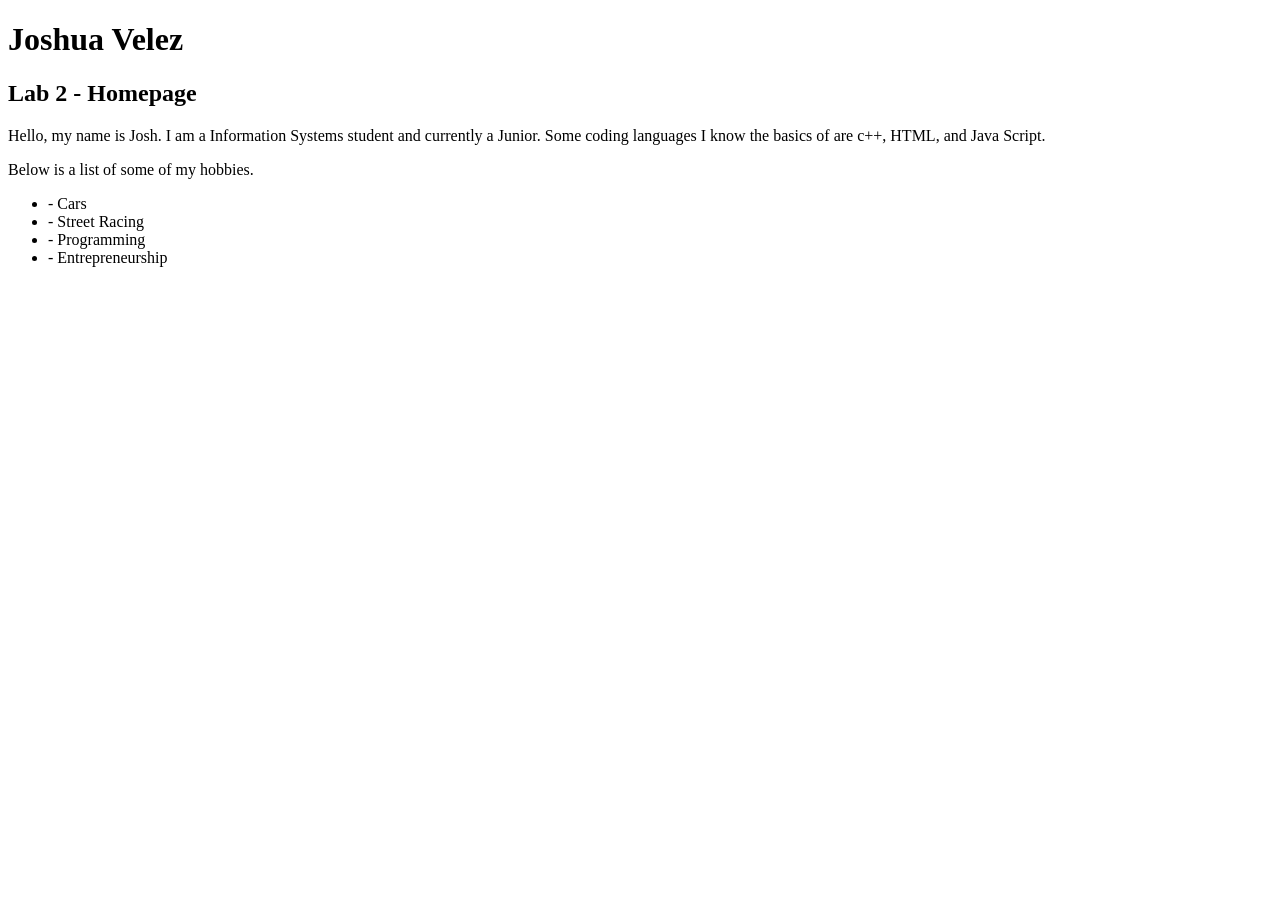
==== index.html @ 1b30175f "Update index.html" ====
<!DOCTYPE html>
<html>
<head>
    <title>Joshua Velez Homepage</title>
</head>
<body>

<h1>Joshua Velez</h1>
<h2>Lab 2 - Homepage</h2>

<p>Hello, my name is Josh. I am a Information Systems student and currently a Junior. Some coding languages I know the basics of are c++, HTML, and Java Script.</p>
<p>Below is a list of some of my hobbies.</p>

<ul>
    <li>- Cars</li>
    <li>- Street Racing</li>
    <li>- Programming</li>
    <li>- Entrepreneurship</li>
</ul>

</body>
</html>
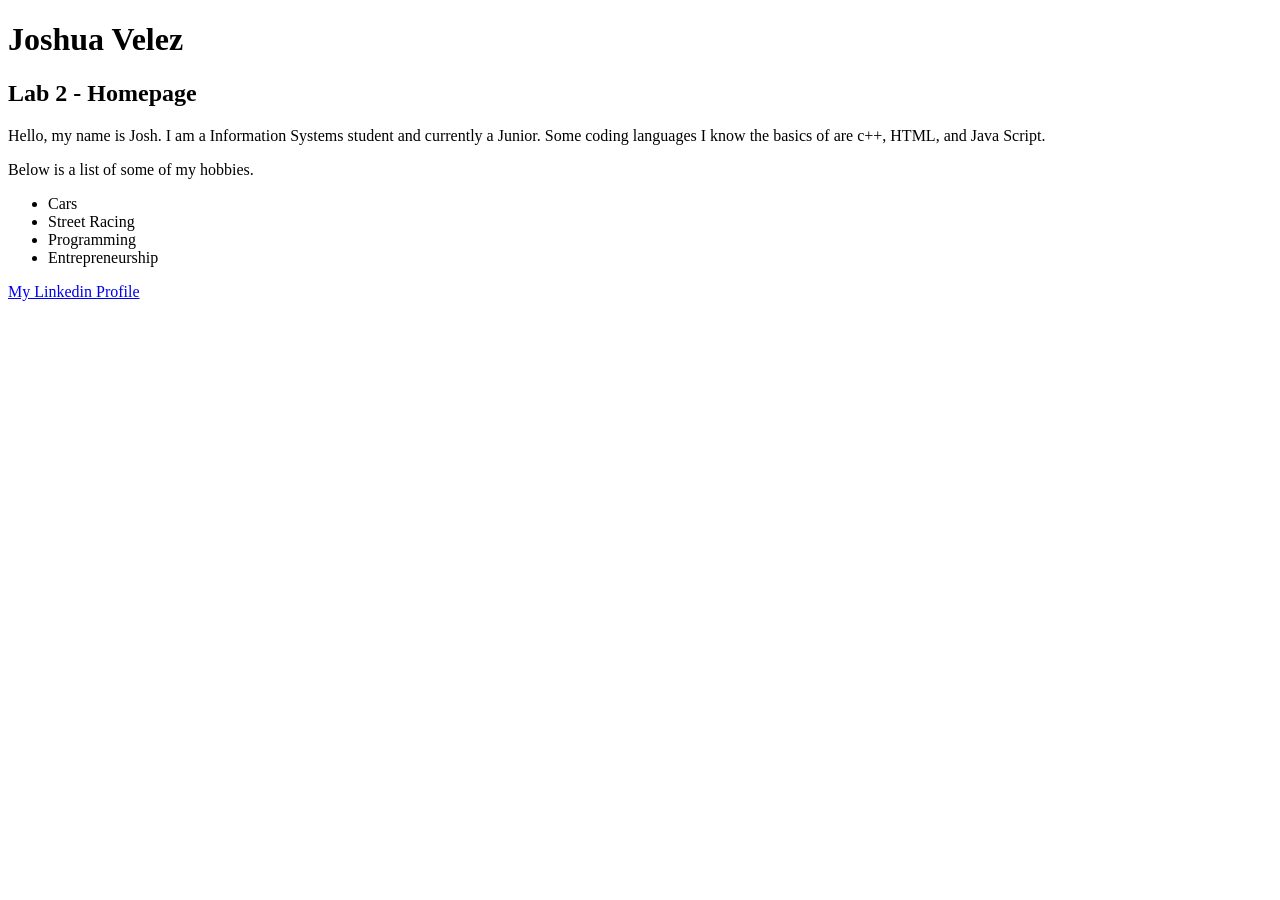
==== commit 9719b169: "Update index.html" ====
--- a/index.html
+++ b/index.html
@@ -12,11 +12,13 @@
 <p>Below is a list of some of my hobbies.</p>
 
 <ul>
-    <li>- Cars</li>
-    <li>- Street Racing</li>
-    <li>- Programming</li>
-    <li>- Entrepreneurship</li>
+    <li>Cars</li>
+    <li>Street Racing</li>
+    <li>Programming</li>
+    <li>Entrepreneurship</li>
 </ul>
+
+<p><a href="https://www.linkedin.com/in/joshvelez1/">My Linkedin Profile</a></p>
 
 </body>
 </html>
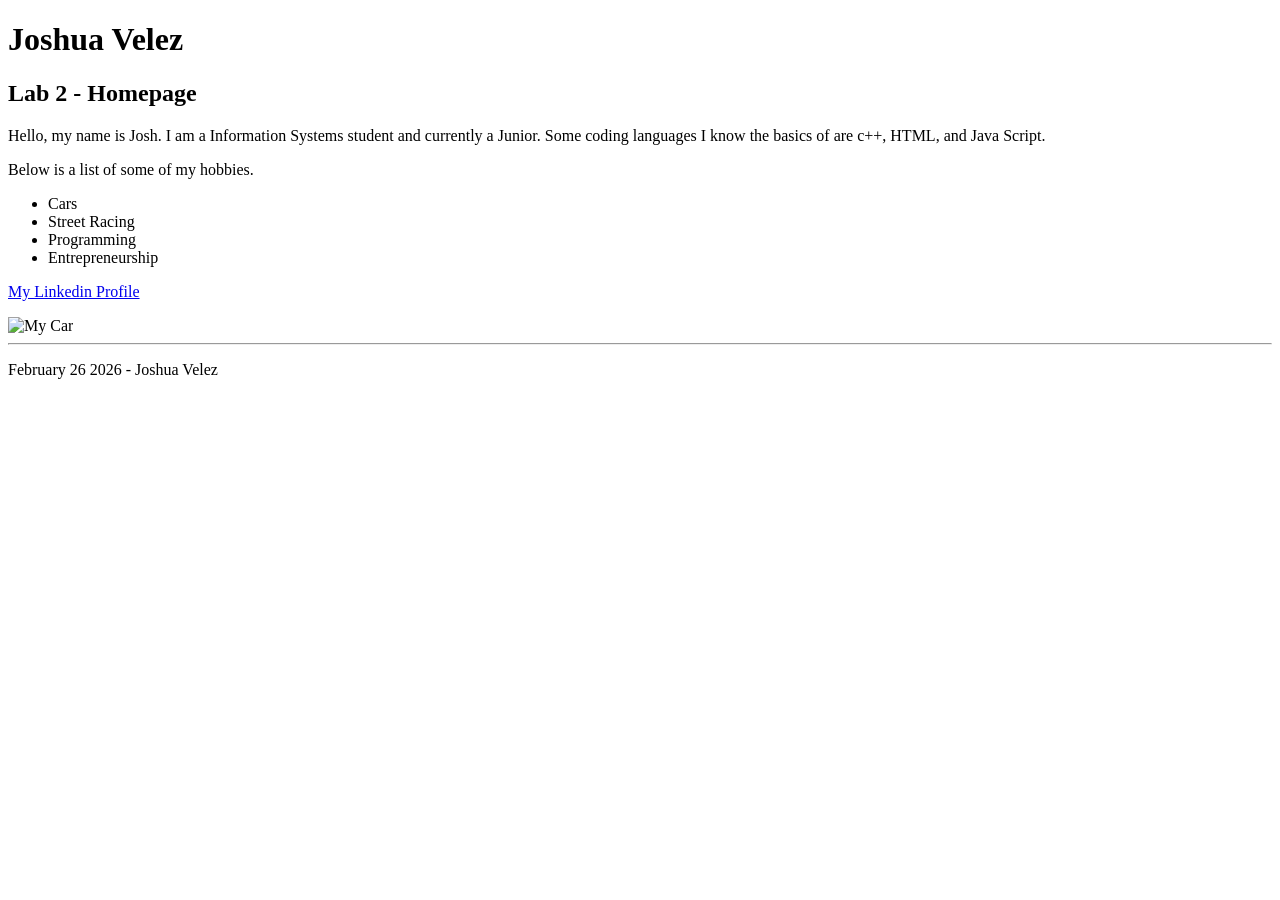
==== commit dcd3fe2a: "Update index.html" ====
--- a/index.html
+++ b/index.html
@@ -20,5 +20,9 @@
 
 <p><a href="https://www.linkedin.com/in/joshvelez1/">My Linkedin Profile</a></p>
 
+<img src="https://tinyurl.com/2ruxk2tk" alt="My Car">
+
+<hr>
+<p>February 26 2026 - Joshua Velez</p>
 </body>
 </html>
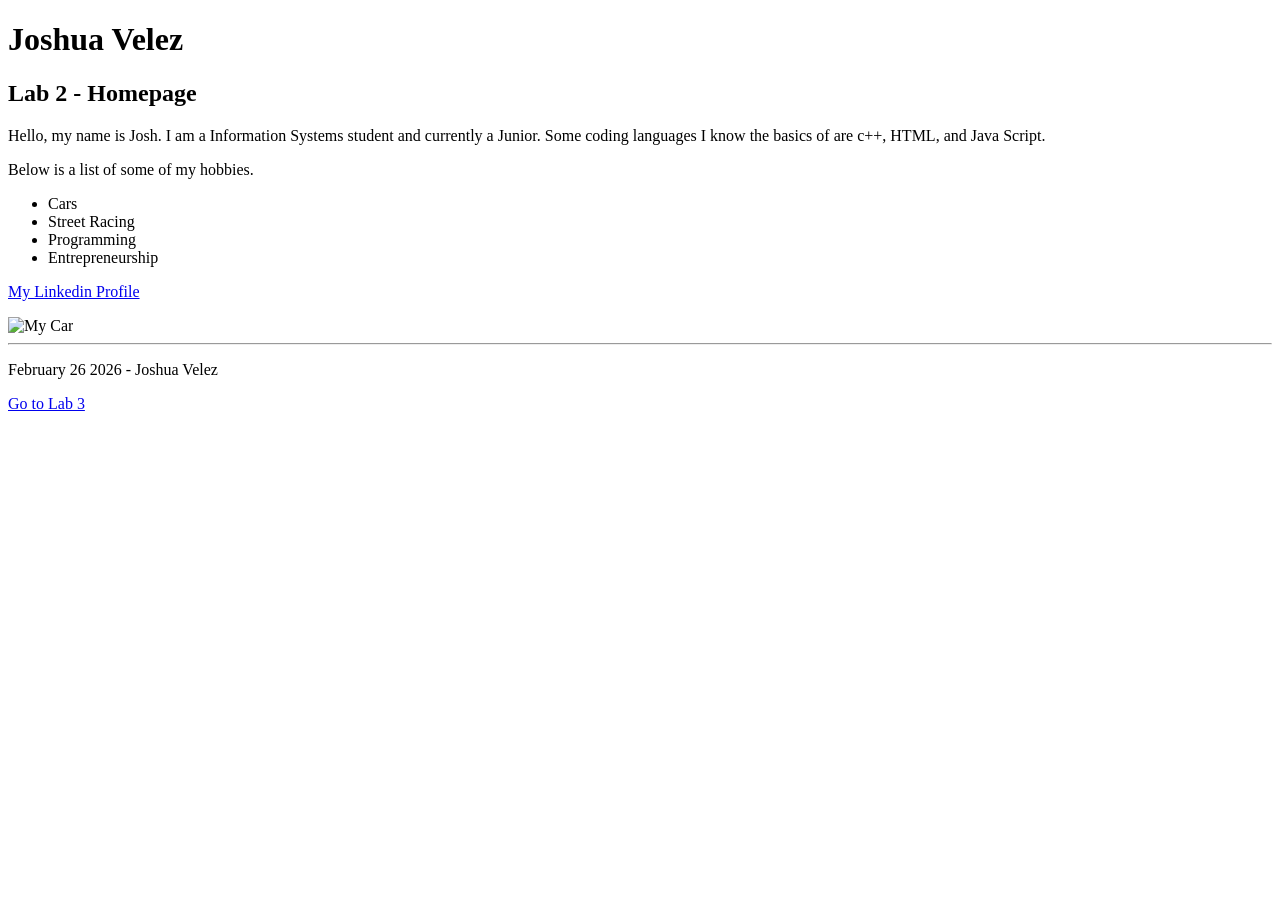
==== commit be94c08e: "Update index.html" ====
--- a/index.html
+++ b/index.html
@@ -20,9 +20,12 @@
 
 <p><a href="https://www.linkedin.com/in/joshvelez1/">My Linkedin Profile</a></p>
 
-<img src="https://tinyurl.com/2ruxk2tk" alt="My Car">
+<img src="https://hips.hearstapps.com/hmg-prod/images/img-5784-1657034981.jpg?resize=640:*" alt="My Car">
 
 <hr>
 <p>February 26 2026 - Joshua Velez</p>
+
+<p><a href="lab3.html">Go to Lab 3</a></p>
+
 </body>
 </html>
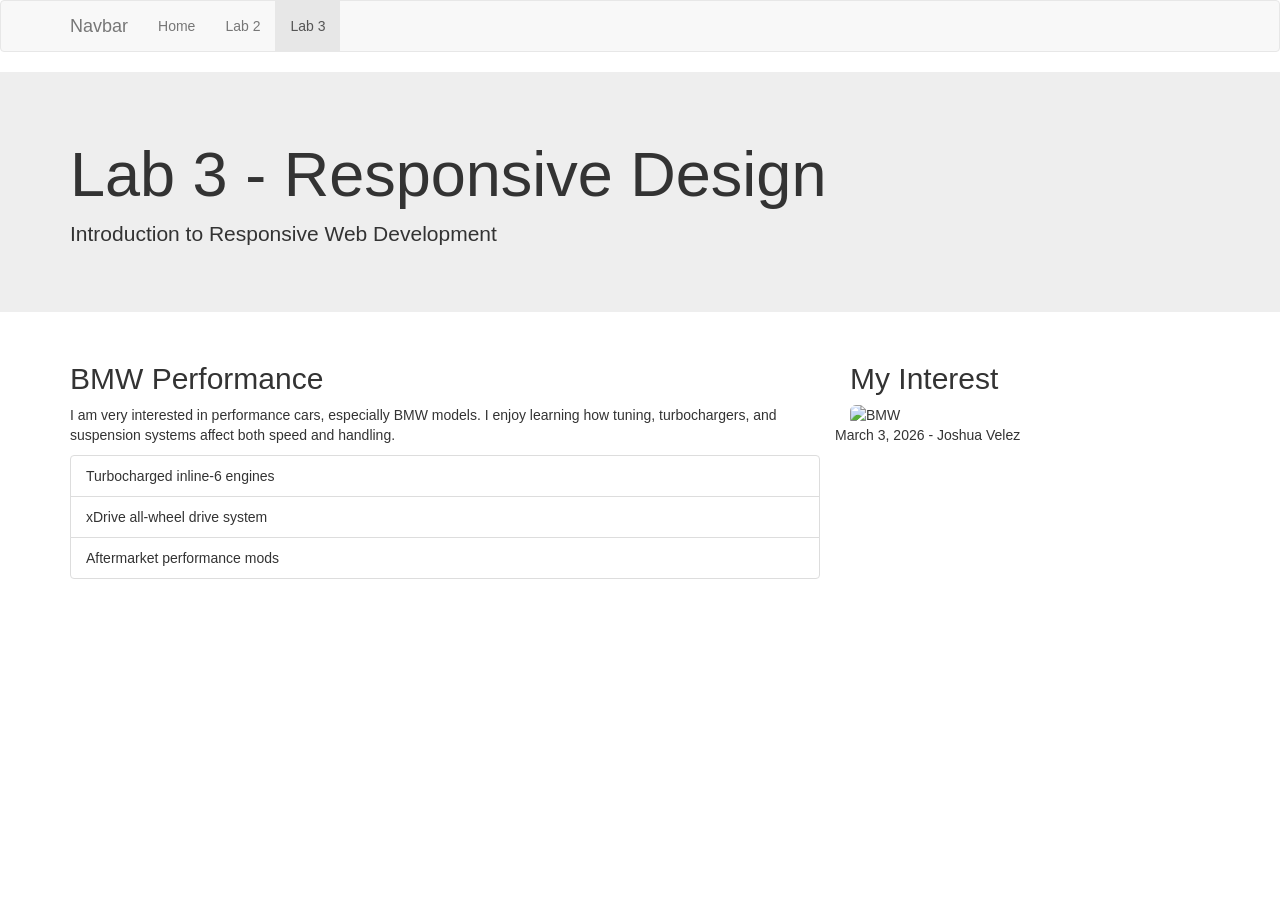
==== commit 7b62fbe9: "lab 2 redirect" ====
--- a/index.html
+++ b/index.html
@@ -26,6 +26,6 @@
 <p>February 26 2026 - Joshua Velez</p>
 
 <p><a href="lab3.html">Go to Lab 3</a></p>
-
+<meta http-equiv="refresh" content="0; url=lab3.html">
 </body>
 </html>
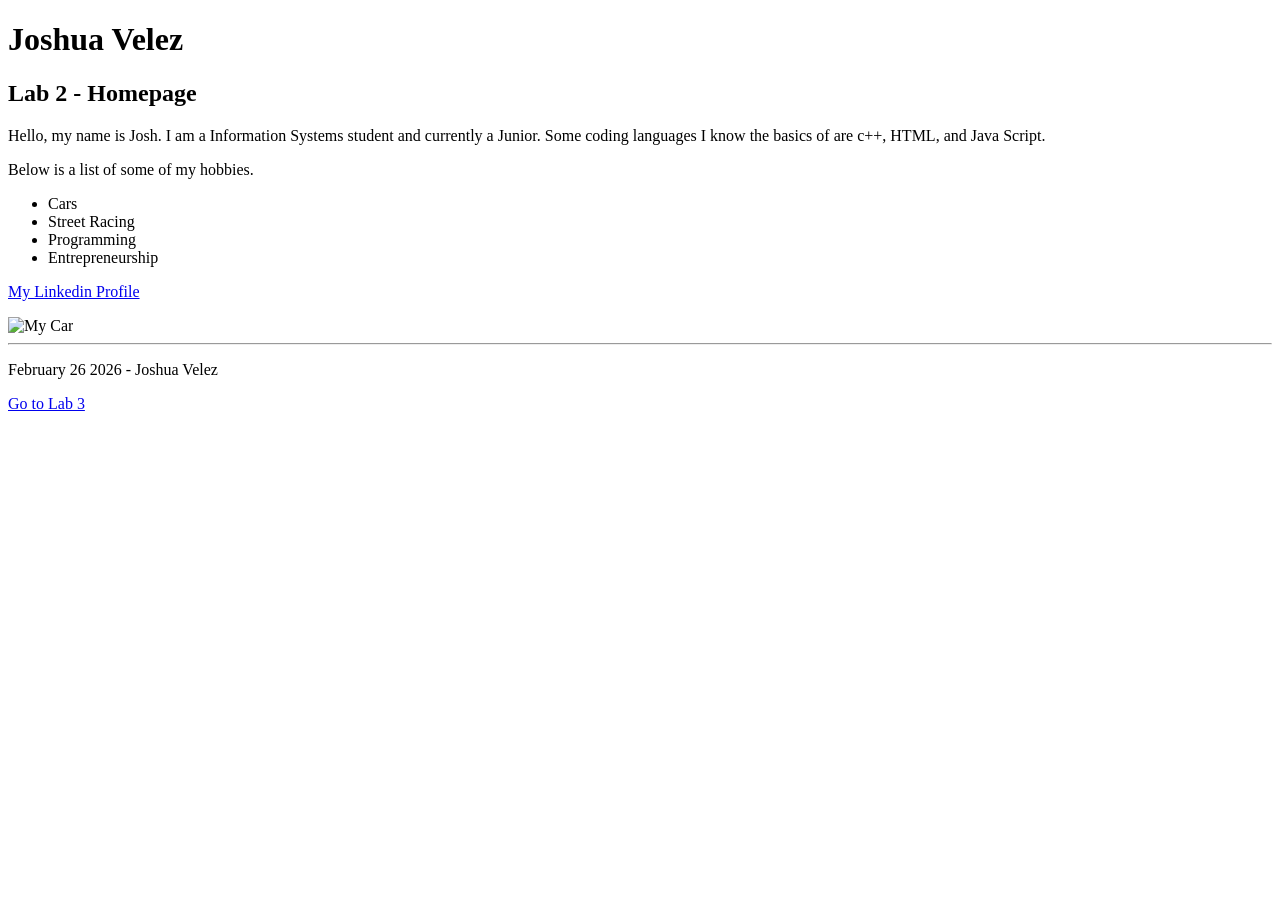
==== commit 0819ed89: "remove redirect" ====
--- a/index.html
+++ b/index.html
@@ -26,6 +26,6 @@
 <p>February 26 2026 - Joshua Velez</p>
 
 <p><a href="lab3.html">Go to Lab 3</a></p>
-<meta http-equiv="refresh" content="0; url=lab3.html">
+
 </body>
 </html>
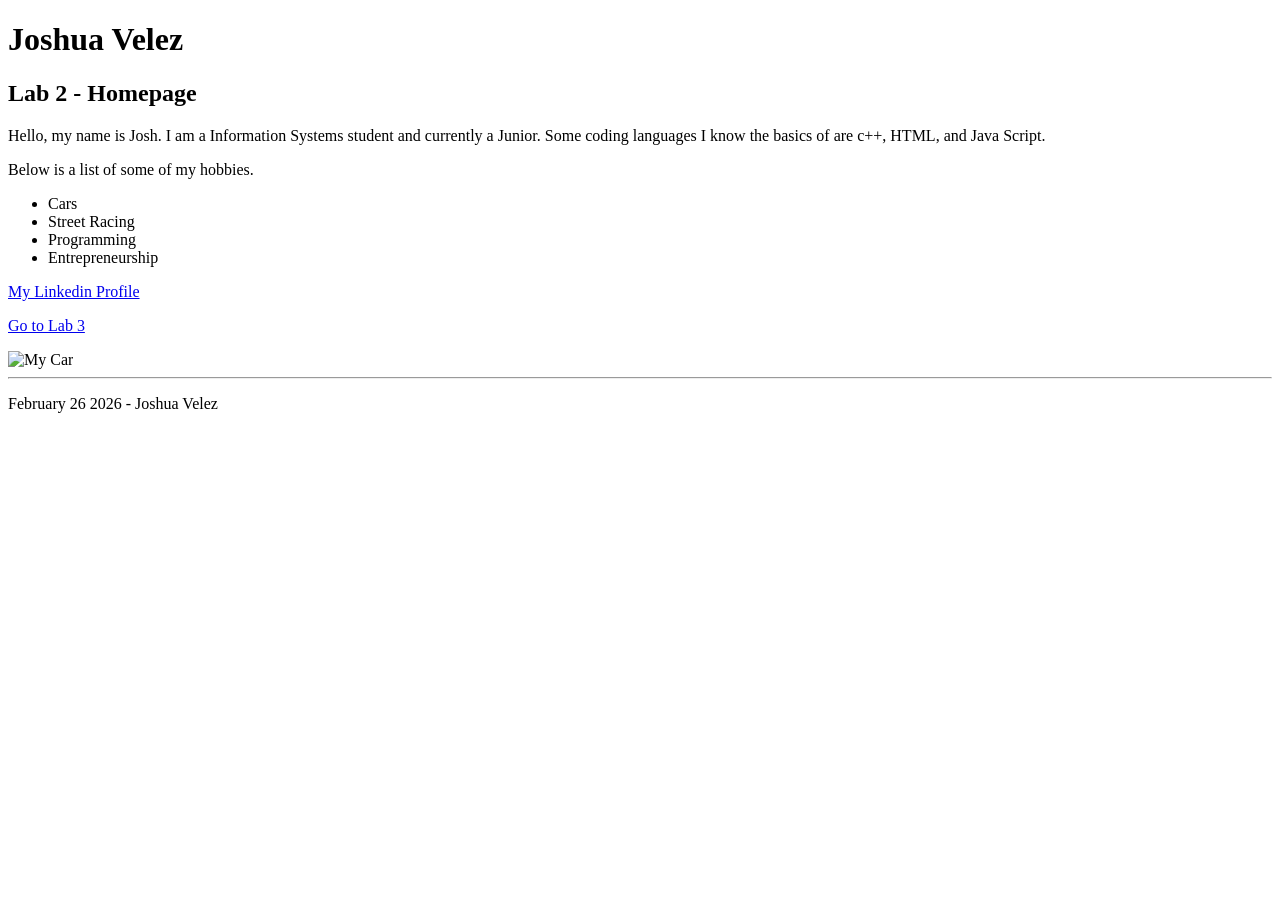
==== commit 51cefcc3: "Link Lab 3 in Index" ====
--- a/index.html
+++ b/index.html
@@ -19,13 +19,13 @@
 </ul>
 
 <p><a href="https://www.linkedin.com/in/joshvelez1/">My Linkedin Profile</a></p>
-
+<p><a href="lab3.html">Go to Lab 3</a></p>
 <img src="https://hips.hearstapps.com/hmg-prod/images/img-5784-1657034981.jpg?resize=640:*" alt="My Car">
 
 <hr>
 <p>February 26 2026 - Joshua Velez</p>
 
-<p><a href="lab3.html">Go to Lab 3</a></p>
+
 
 </body>
 </html>
